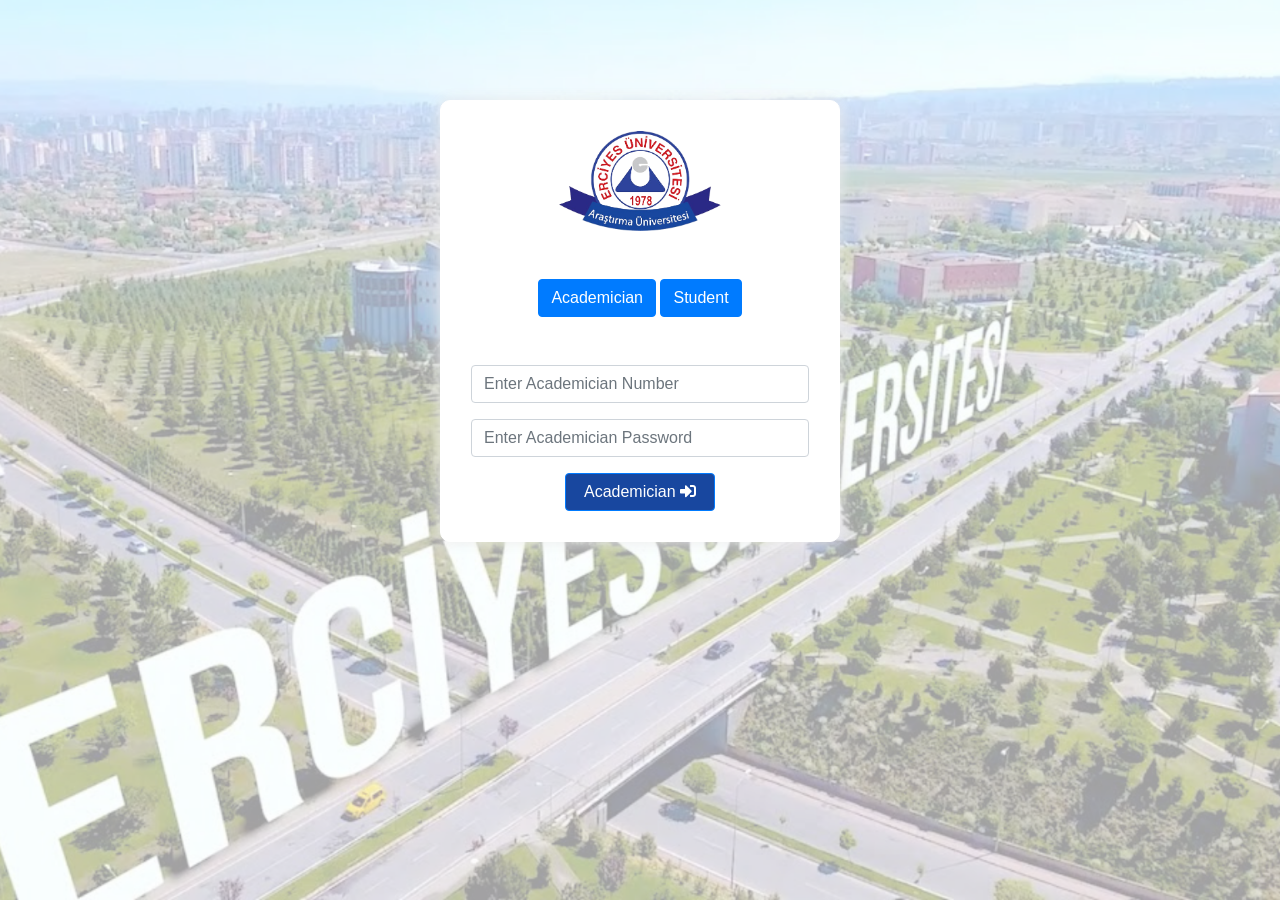
==== login_page.html @ e5f60804 "Academician page created and sidebar created" ====
<!DOCTYPE html>
<html lang="en">
  <head>
    <meta charset="UTF-8" />
    <meta
      name="viewport"
      content="width=device-width, initial-scale=1, shrink-to-fit=no"
    />
    <title>Login Form</title>
    <link
      rel="stylesheet"
      href="https://stackpath.bootstrapcdn.com/bootstrap/4.5.2/css/bootstrap.min.css"
    />
    <link
      rel="stylesheet"
      href="https://cdnjs.cloudflare.com/ajax/libs/font-awesome/5.15.4/css/all.min.css"
    />
    <style>
      body {
        background-image: url("images/./bg\ .png");
        background-repeat: no-repeat;
        background-size: cover;
        background-position: center;
        background-attachment: fixed;
      }
      .container{
        background-color: #ffffff;
      }
      .login-container {
        max-width: 400px;
        margin: auto;
        margin-top: 100px;
        border: #ffffff solid 1px;
        padding: 30px;
        border-radius: 10px;
        box-shadow: 0px 0px 15px 0px #ececec;
      }
      .login-btn {
        width: 150px;
        margin: auto;
        background-color:#18479F
      }
      img {
        height: 100px;
        margin: auto;
        display: block;
      }
 
    </style>
  </head>
  <body>
    <div class="container login-container">
      <img src="images/eru.png" alt="profile" />
      <div class="text-center mt-5 mb-5">
        <button class="btn btn-primary" onclick="toggleForm('lecturer-form')">
          Academician
        </button>
        <button class="btn btn-primary" onclick="toggleForm('student-form')">
          Student
        </button>
      </div>

      <div id="lecturer-form">
        <form action="#" method="post">
          <div class="form-group">
            <input
              type="text"
              class="form-control"
              id="lecturerUsername"
              name="lecturerUsername"
              placeholder="Enter Academician Number"
              required
            />
          </div>
          <div class="form-group">
            <input
              type="password"
              class="form-control"
              id="lecturerPassword"
              name="lecturerPassword"
              placeholder="Enter Academician Password"
              required
            />
          </div>
          <button type="submit" class="btn btn-primary btn-block login-btn">
            Academician  <i class="fas fa-sign-in-alt"></i>
          </button>
        </form>
      </div>

      <div id="student-form" style="display: none">
        <form action="#" method="post">
          <div class="form-group">
            <input
              type="text"
              class="form-control"
              id="studentUsername"
              name="studentUsername"
              placeholder="Enter Student Number"
              required
            />
          </div>
          <div class="form-group">
            <input
              type="password"
              class="form-control"
              id="studentPassword"
              name="studentPassword"
                placeholder="Enter Student Password"
              required
            />
          </div>
          <button type="submit" class="btn btn-primary btn-block login-btn">
            Student <i class="fas fa-sign-in-alt"></i>
          </button>
        </form>
      </div>
    </div>

    <script src="https://code.jquery.com/jquery-3.5.1.slim.min.js"></script>
    <script src="https://cdn.jsdelivr.net/npm/@popperjs/core@2.5.2/dist/umd/popper.min.js"></script>
    <script src="https://stackpath.bootstrapcdn.com/bootstrap/4.5.2/js/bootstrap.min.js"></script>

    <script>
      function toggleForm(formId) {
        document.getElementById("lecturer-form").style.display = "none";
        document.getElementById("student-form").style.display = "none";

        document.getElementById(formId).style.display = "block";
      }
    </script>
  </body>
</html>
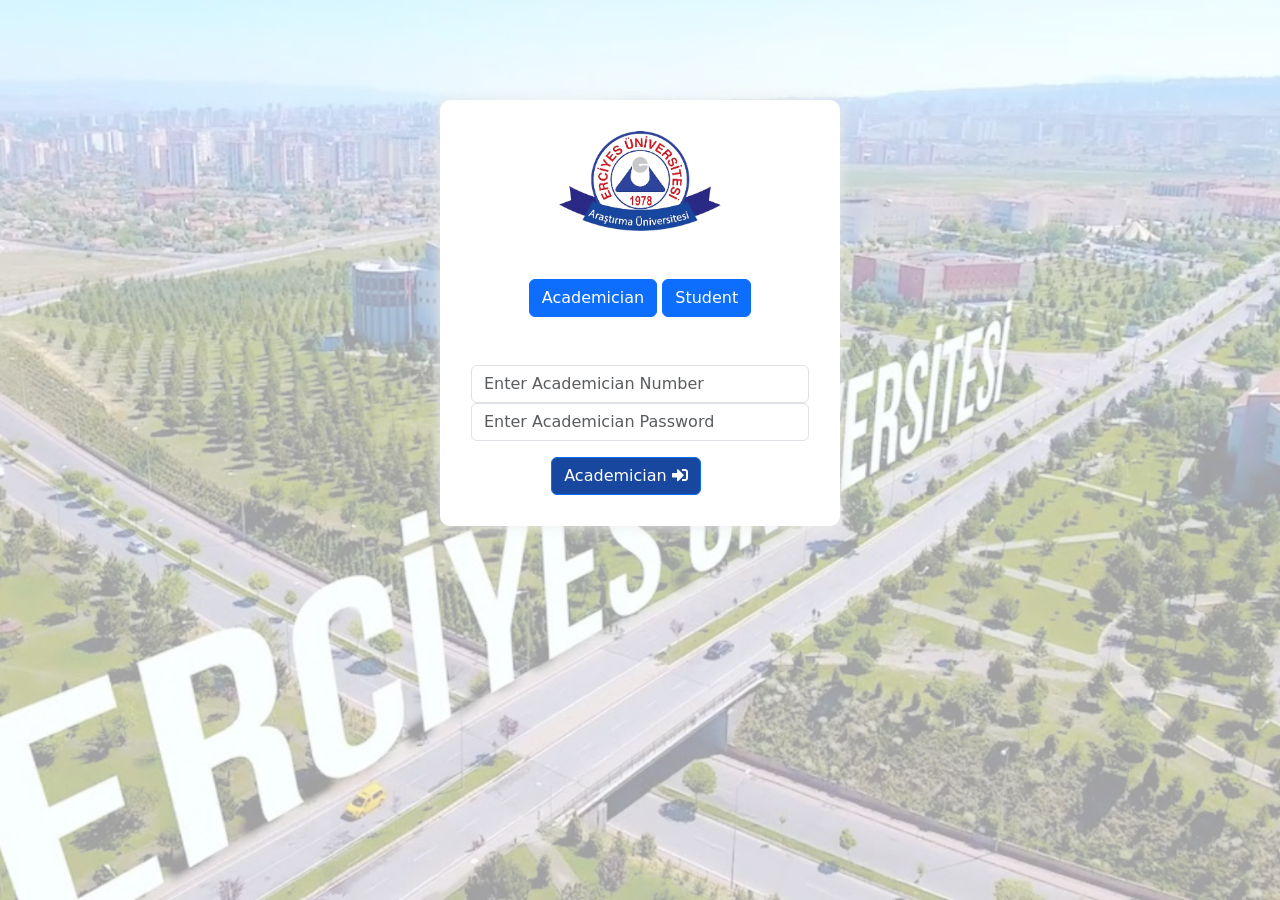
==== commit 5e6bf7a0: "student page added. boostrap version edited." ====
--- a/login_page.html
+++ b/login_page.html
@@ -8,8 +8,10 @@
     />
     <title>Login Form</title>
     <link
+      href="https://cdn.jsdelivr.net/npm/bootstrap@5.3.2/dist/css/bootstrap.min.css"
       rel="stylesheet"
-      href="https://stackpath.bootstrapcdn.com/bootstrap/4.5.2/css/bootstrap.min.css"
+      integrity="sha384-T3c6CoIi6uLrA9TneNEoa7RxnatzjcDSCmG1MXxSR1GAsXEV/Dwwykc2MPK8M2HN"
+      crossorigin="anonymous"
     />
     <link
       rel="stylesheet"
@@ -23,7 +25,7 @@
         background-position: center;
         background-attachment: fixed;
       }
-      .container{
+      .container {
         background-color: #ffffff;
       }
       .login-container {
@@ -38,18 +40,21 @@
       .login-btn {
         width: 150px;
         margin: auto;
-        background-color:#18479F
+        background-color: #18479f;
+        margin-top: 1rem;
+        margin-left: 5rem; /* İhtiyaca göre ayarlayın */
+        
       }
       img {
         height: 100px;
         margin: auto;
         display: block;
       }
- 
+      
     </style>
   </head>
   <body>
-    <div class="container login-container">
+    <div class="container login-container ">
       <img src="images/eru.png" alt="profile" />
       <div class="text-center mt-5 mb-5">
         <button class="btn btn-primary" onclick="toggleForm('lecturer-form')">
@@ -60,6 +65,9 @@
         </button>
       </div>
 
+      <div>
+        
+      </div>
       <div id="lecturer-form">
         <form action="#" method="post">
           <div class="form-group">
@@ -83,7 +91,7 @@
             />
           </div>
           <button type="submit" class="btn btn-primary btn-block login-btn">
-            Academician  <i class="fas fa-sign-in-alt"></i>
+            Academician <i class="fas fa-sign-in-alt"></i>
           </button>
         </form>
       </div>
@@ -106,7 +114,7 @@
               class="form-control"
               id="studentPassword"
               name="studentPassword"
-                placeholder="Enter Student Password"
+              placeholder="Enter Student Password"
               required
             />
           </div>
@@ -117,9 +125,11 @@
       </div>
     </div>
 
-    <script src="https://code.jquery.com/jquery-3.5.1.slim.min.js"></script>
-    <script src="https://cdn.jsdelivr.net/npm/@popperjs/core@2.5.2/dist/umd/popper.min.js"></script>
-    <script src="https://stackpath.bootstrapcdn.com/bootstrap/4.5.2/js/bootstrap.min.js"></script>
+    <script
+      src="https://cdn.jsdelivr.net/npm/bootstrap@5.3.2/dist/js/bootstrap.bundle.min.js"
+      integrity="sha384-C6RzsynM9kWDrMNeT87bh95OGNyZPhcTNXj1NW7RuBCsyN/o0jlpcV8Qyq46cDfL"
+      crossorigin="anonymous"
+    ></script>
 
     <script>
       function toggleForm(formId) {
